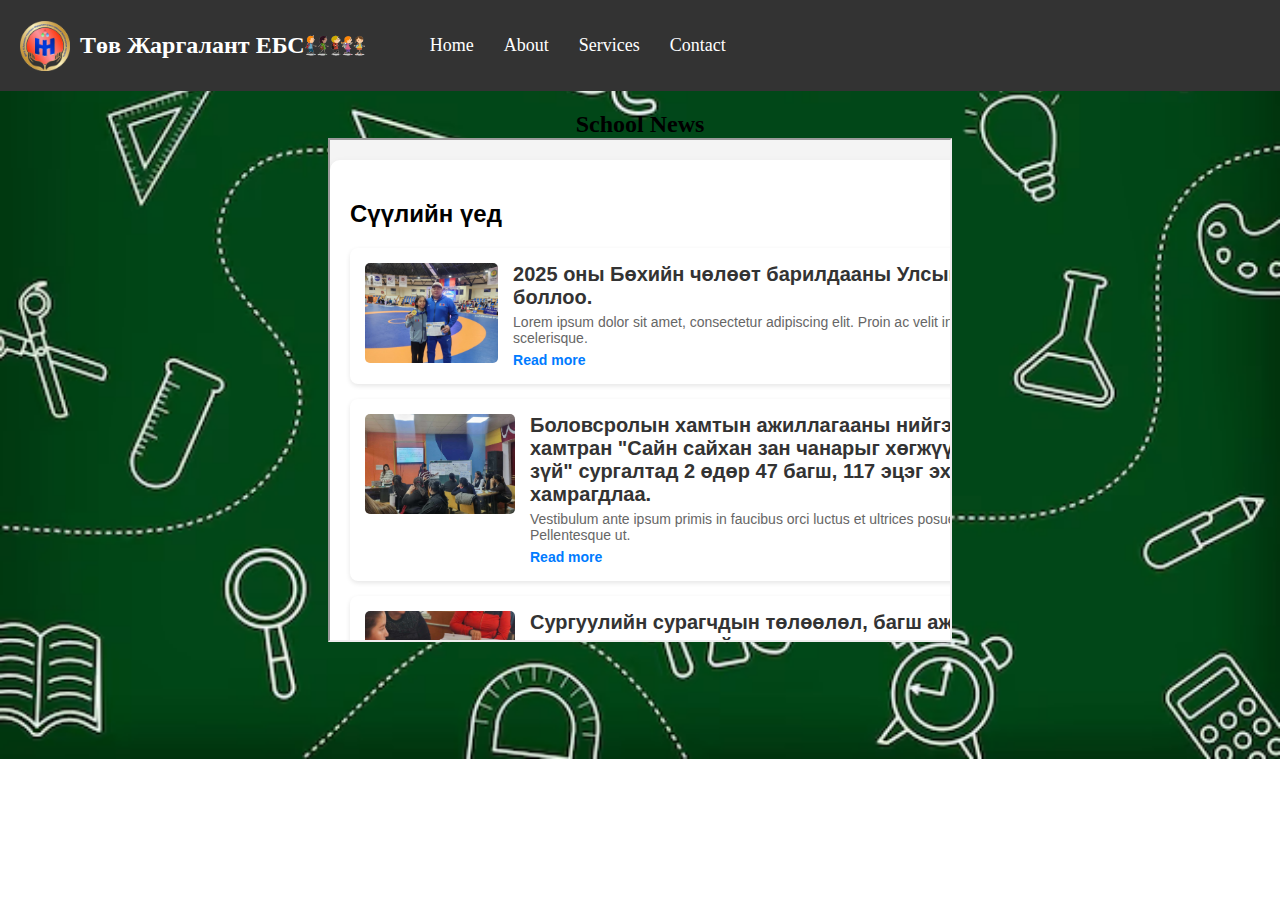
==== index.html @ f00e3d4d "Update index.html" ====
<!DOCTYPE html>
<html lang="en">
<head>
    <meta name="description" content="Жаргалант сургууль">
<meta name="robots" content="index, follow">
    <meta charset="UTF-8">
    <meta name="viewport" content="width=device-width, initial-scale=1.0">
    <title>Төв Жаргалант ЕБС</title>
    <link rel="stylesheet" href="style.css">
</head>
<body>

    <!-- Header Section -->
    <header class="navbar">
        <div class="logo-container">
            <img src="school_logo1.png" alt="Logo" class="logo">
            <h1 class="site-title">Төв Жаргалант ЕБС</h1>
            <img src="kids1.png" alt="Kids" class="kids"
        </div>
        <nav>
            <ul class="nav-links">
                <li><a href="#">Home</a></li>
                <li><a href="#">About</a></li>
                <li><a href="#">Services</a></li>
                <li><a href="#">Contact</a></li>
            </ul>
        </nav>
    </header>

    <!-- Main Content -->
    <main>
        <section id="news">
      <h2>School News</h2>
    <iframe src="newsfeed.html"width="50%" height="500px"</iframe>
    </section>

    </main>

</body>
</html>
---- style.css ----
/* Reset default margins */
body, h1, h2, p, ul {
    margin: 0;
    padding: 0;
}

/* Apply general styles */
body {
    background-image: url('school.jpg');
    background-size: cover; /* Ensures it covers the whole screen */
    background-position: center; /* Centers the image */
    background-repeat: no-repeat; /* Prevents tiling */
}

/* Navbar container */
.navbar {
    display: flex;
    justify-content: space-between;
    align-items: center;
    background: #333;
    color: white;
    padding: 15px 20px;
}

/* Logo & title container */
.logo-container {
    display: flex;
    align-items: center;
}

/* Logo image */
.logo {
    width: 50px;
    height: auto;
    margin-right: 10px;
}

/* Website title */
.site-title {
    font-size: 24px;
    font-weight: bold;
}
.kids {
    width: 60px;
    height: auto;
    margin-right: 50px;
}
/* Navigation links */
.nav-links {
    list-style: none;
    display: flex;
}

.nav-links li {
    margin: 0 15px;
}

.nav-links a {
    text-decoration: none;
    color: white;
    font-size: 18px;
    transition: 0.3s;
}

.nav-links a:hover {
    color: #ffcc00;
}

/* Main content */
main {
    padding: 20px;
    text-align: center;
}
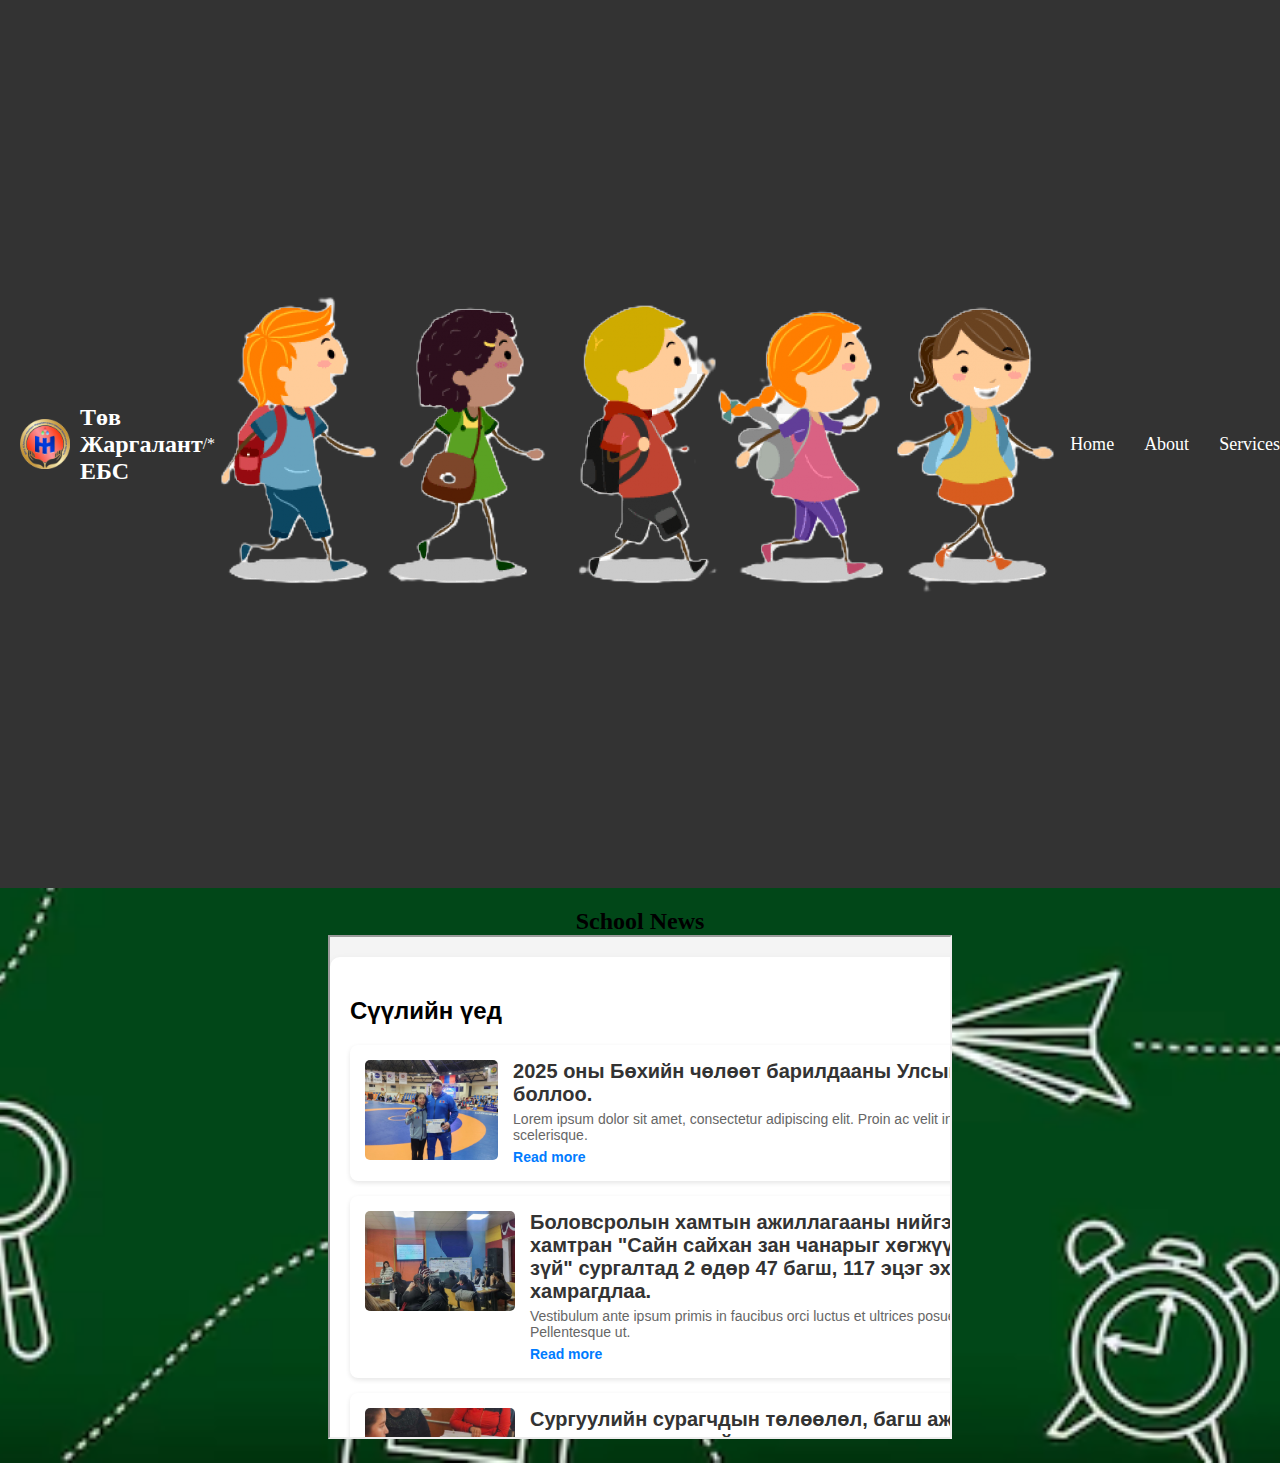
==== commit 646486d9: "Update index.html" ====
--- a/index.html
+++ b/index.html
@@ -15,7 +15,7 @@
         <div class="logo-container">
             <img src="school_logo1.png" alt="Logo" class="logo">
             <h1 class="site-title">Төв Жаргалант ЕБС</h1>
-            <img src="kids1.png" alt="Kids" class="kids"
+           /* <img src="kids1.png" alt="Kids" class="kids"*/
         </div>
         <nav>
             <ul class="nav-links">
--- a/style.css
+++ b/style.css
@@ -40,11 +40,7 @@
     font-size: 24px;
     font-weight: bold;
 }
-.kids {
-    width: 60px;
-    height: auto;
-    margin-right: 50px;
-}
+
 /* Navigation links */
 .nav-links {
     list-style: none;
@@ -65,7 +61,6 @@
 .nav-links a:hover {
     color: #ffcc00;
 }
-
 /* Main content */
 main {
     padding: 20px;
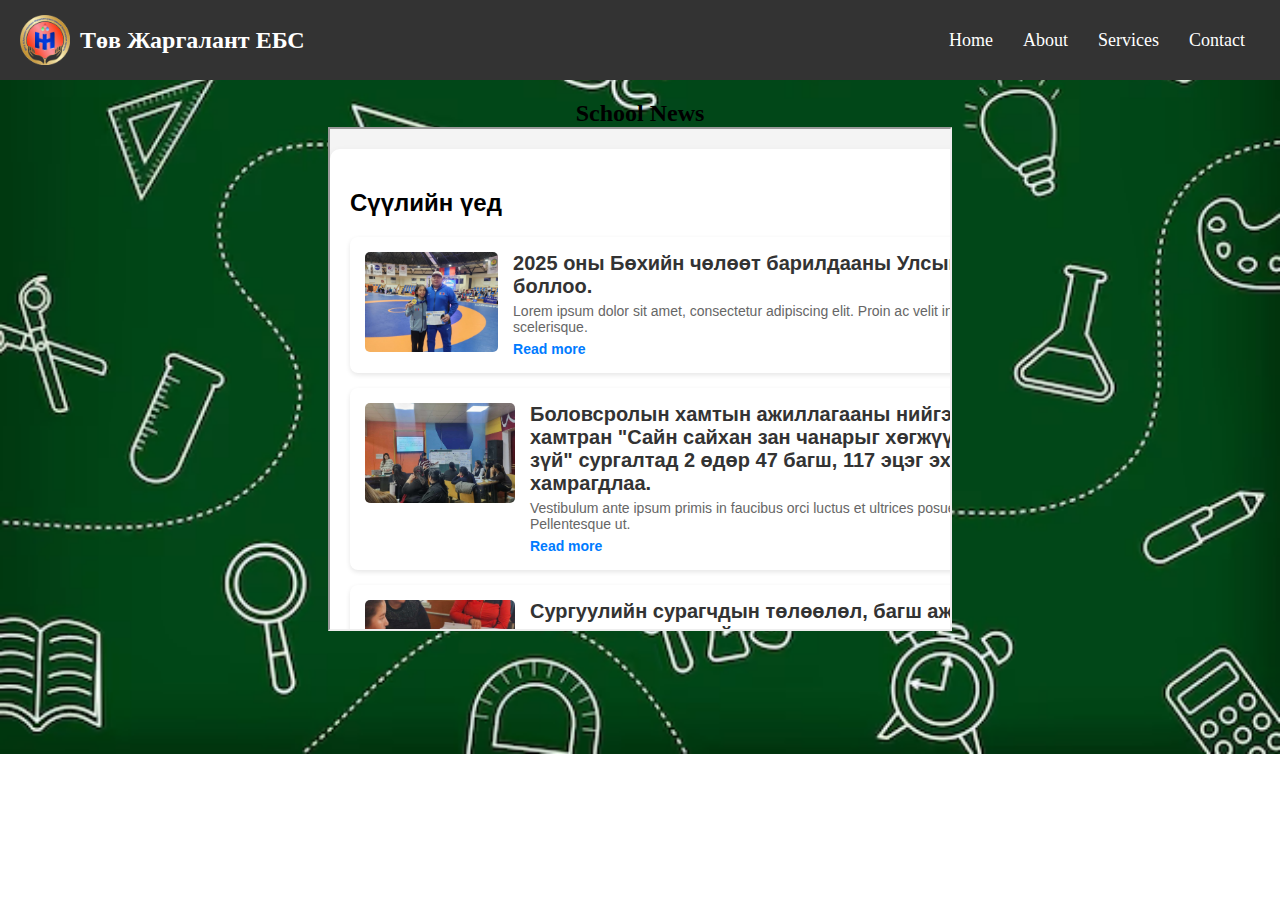
==== commit a52cabaa: "Update index.html" ====
--- a/index.html
+++ b/index.html
@@ -15,7 +15,6 @@
         <div class="logo-container">
             <img src="school_logo1.png" alt="Logo" class="logo">
             <h1 class="site-title">Төв Жаргалант ЕБС</h1>
-           /* <img src="kids1.png" alt="Kids" class="kids"*/
         </div>
         <nav>
             <ul class="nav-links">
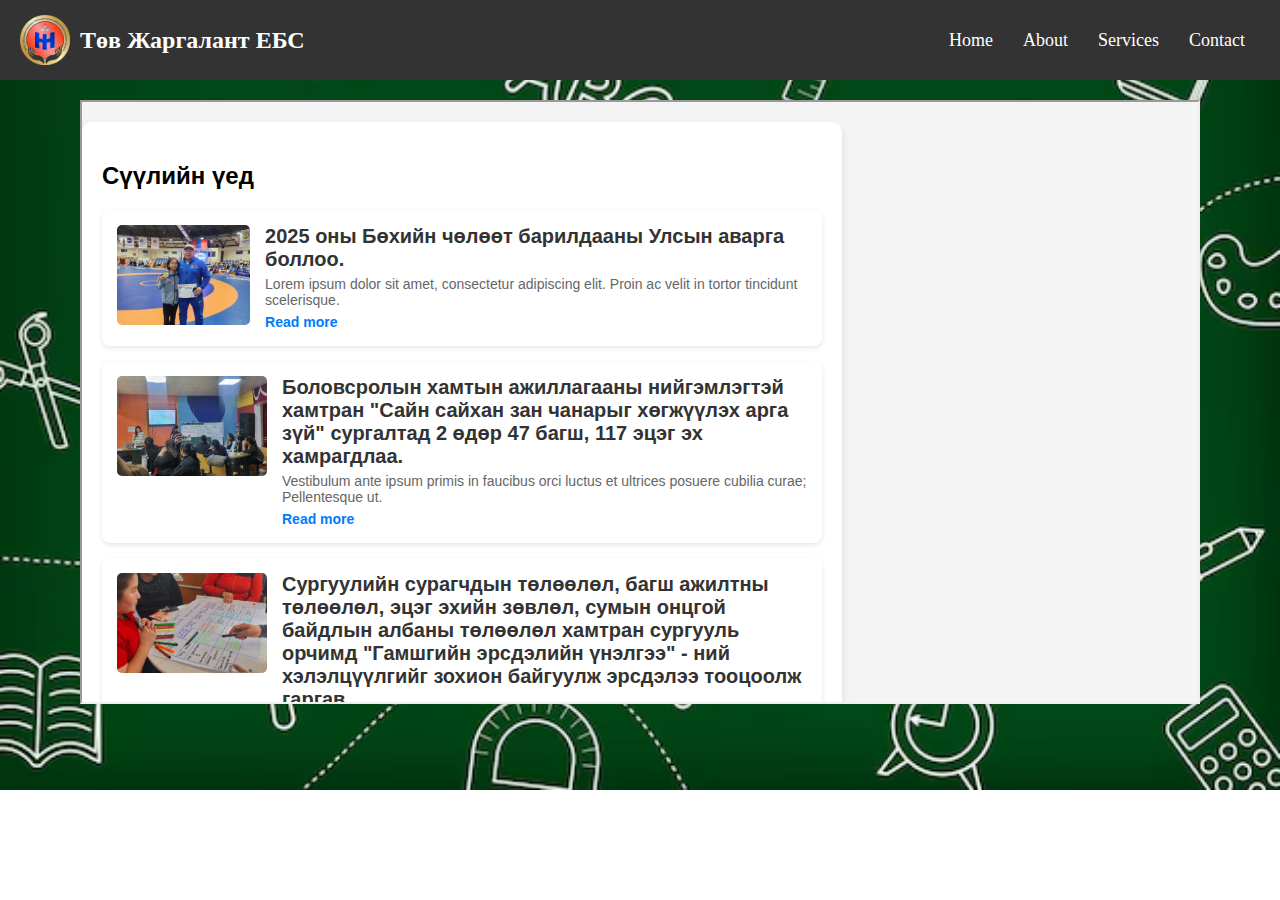
==== commit cb02b73a: "Update index.html" ====
--- a/index.html
+++ b/index.html
@@ -29,8 +29,7 @@
     <!-- Main Content -->
     <main>
         <section id="news">
-      <h2>School News</h2>
-    <iframe src="newsfeed.html"width="50%" height="500px"</iframe>
+    <iframe src="newsfeed.html"width="90%" height="600px"</iframe>
     </section>
 
     </main>
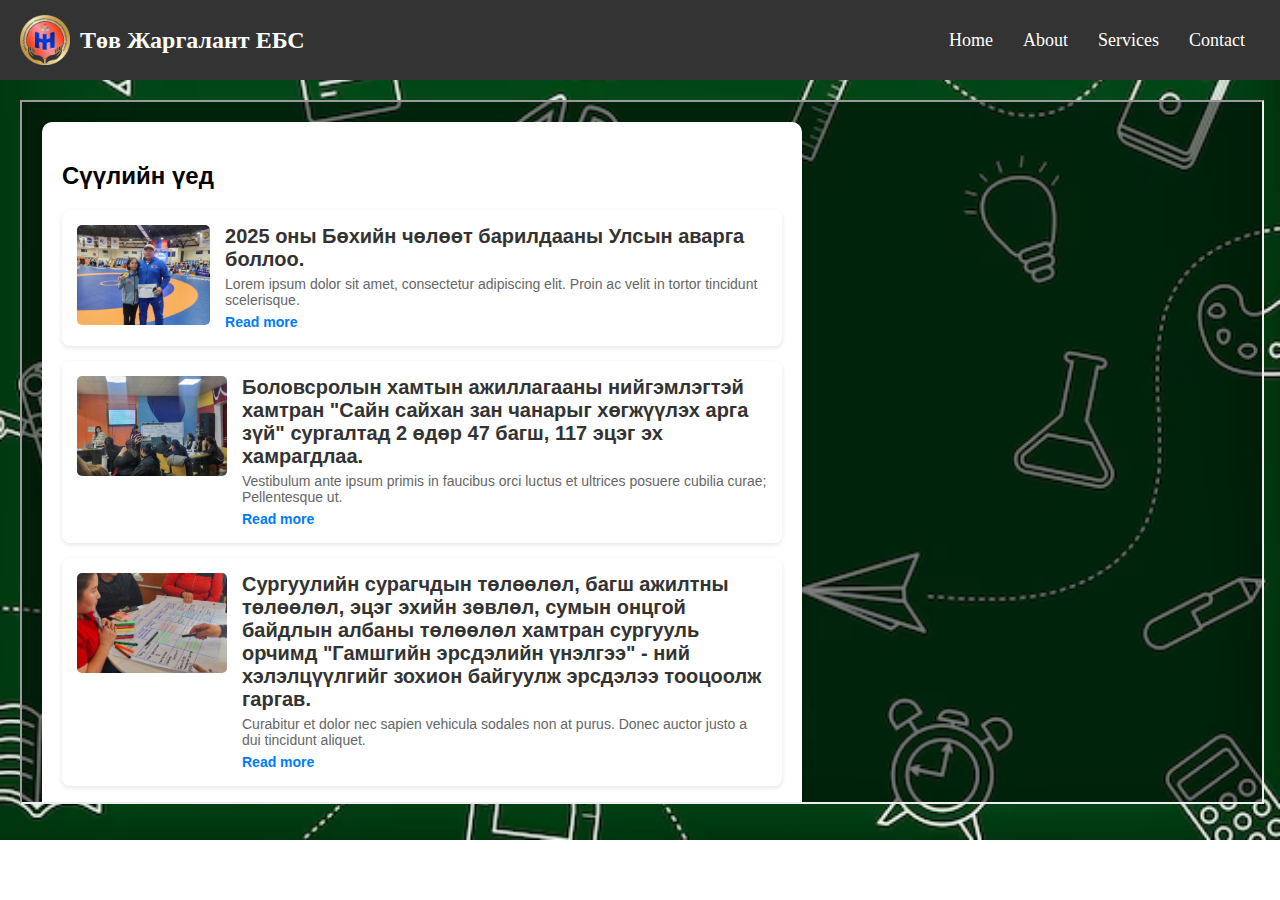
==== commit 74705853: "Update index.html" ====
--- a/index.html
+++ b/index.html
@@ -29,7 +29,7 @@
     <!-- Main Content -->
     <main>
         <section id="news">
-    <iframe src="newsfeed.html"width="90%" height="600px"</iframe>
+    <iframe src="newsfeed.html"width="100%" height="700px"</iframe>
     </section>
 
     </main>
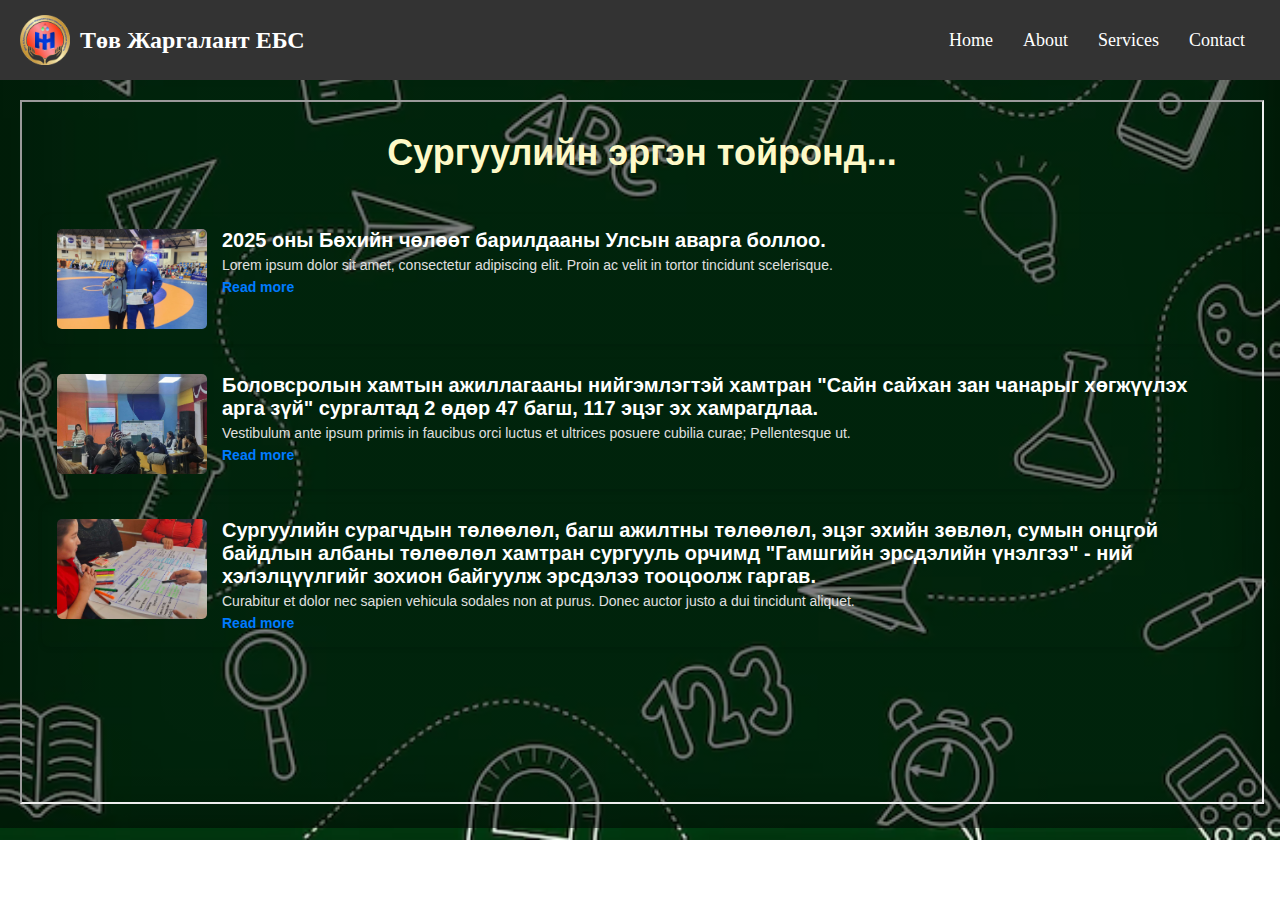
==== commit d955c7b8: "Update index.html" ====
--- a/index.html
+++ b/index.html
@@ -18,7 +18,7 @@
         </div>
         <nav>
             <ul class="nav-links">
-                <li><a href="#">Home</a></li>
+                <li><a href="index.html">Home</a></li>
                 <li><a href="#">About</a></li>
                 <li><a href="#">Services</a></li>
                 <li><a href="#">Contact</a></li>
--- a/style.css
+++ b/style.css
@@ -6,7 +6,7 @@
 
 /* Apply general styles */
 body {
-    background-image: url('school.jpg');
+    background-image: linear-gradient( rgba(0, 0, 0, 0.5),rgba(0, 0, 0, 0.5),rgba(0, 0, 0, 0.5)), url('school.jpg');
     background-size: cover; /* Ensures it covers the whole screen */
     background-position: center; /* Centers the image */
     background-repeat: no-repeat; /* Prevents tiling */
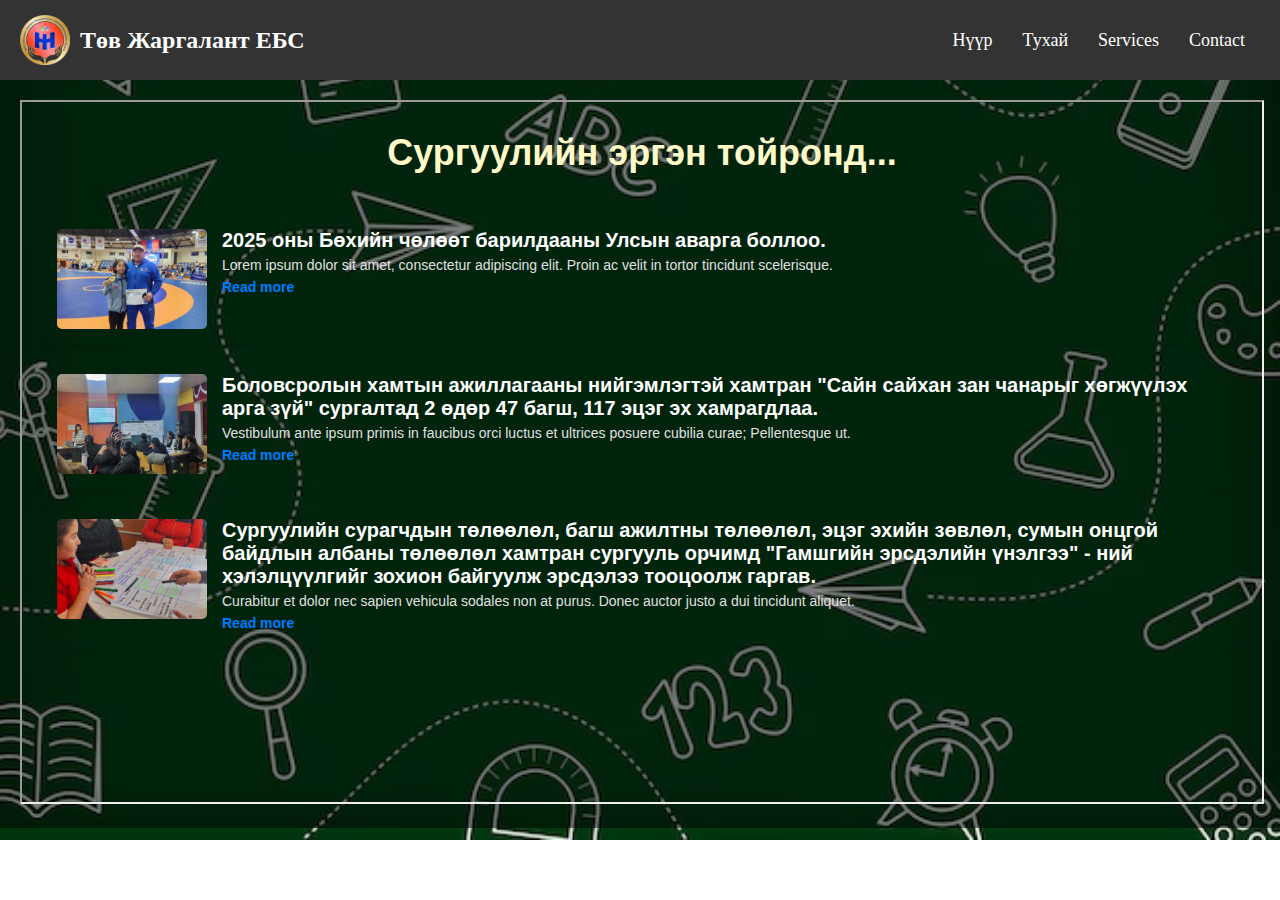
==== commit 91f9ba4c: "Update index.html" ====
--- a/index.html
+++ b/index.html
@@ -18,8 +18,8 @@
         </div>
         <nav>
             <ul class="nav-links">
-                <li><a href="index.html">Home</a></li>
-                <li><a href="#">About</a></li>
+                <li><a href="index.html">Нүүр</a></li>
+                <li><a href="history.html">Тухай</a></li>
                 <li><a href="#">Services</a></li>
                 <li><a href="#">Contact</a></li>
             </ul>
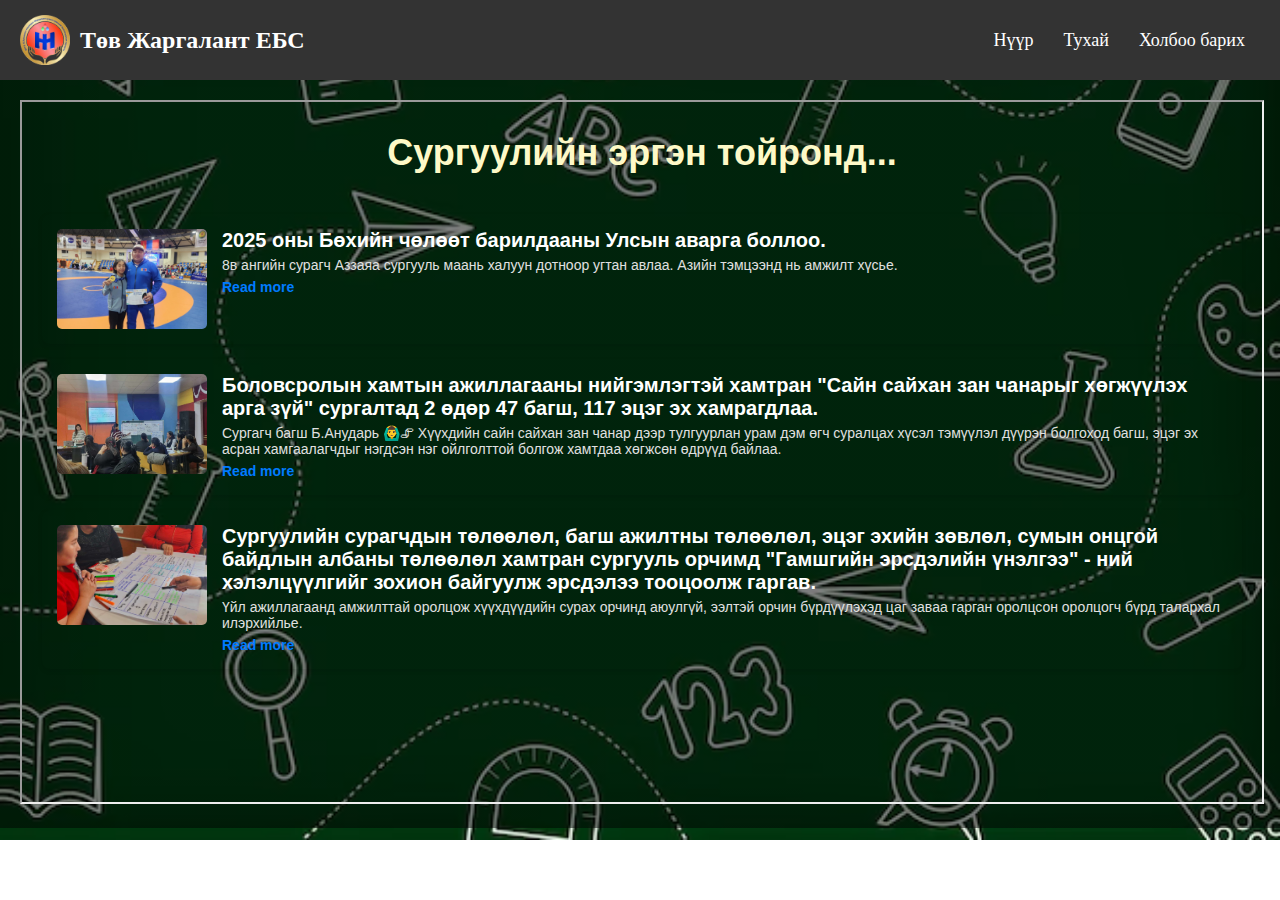
==== commit d06f8cdd: "Update index.html" ====
--- a/index.html
+++ b/index.html
@@ -20,8 +20,7 @@
             <ul class="nav-links">
                 <li><a href="index.html">Нүүр</a></li>
                 <li><a href="history.html">Тухай</a></li>
-                <li><a href="#">Services</a></li>
-                <li><a href="#">Contact</a></li>
+                <li><a href="#">Холбоо барих</a></li>
             </ul>
         </nav>
     </header>
